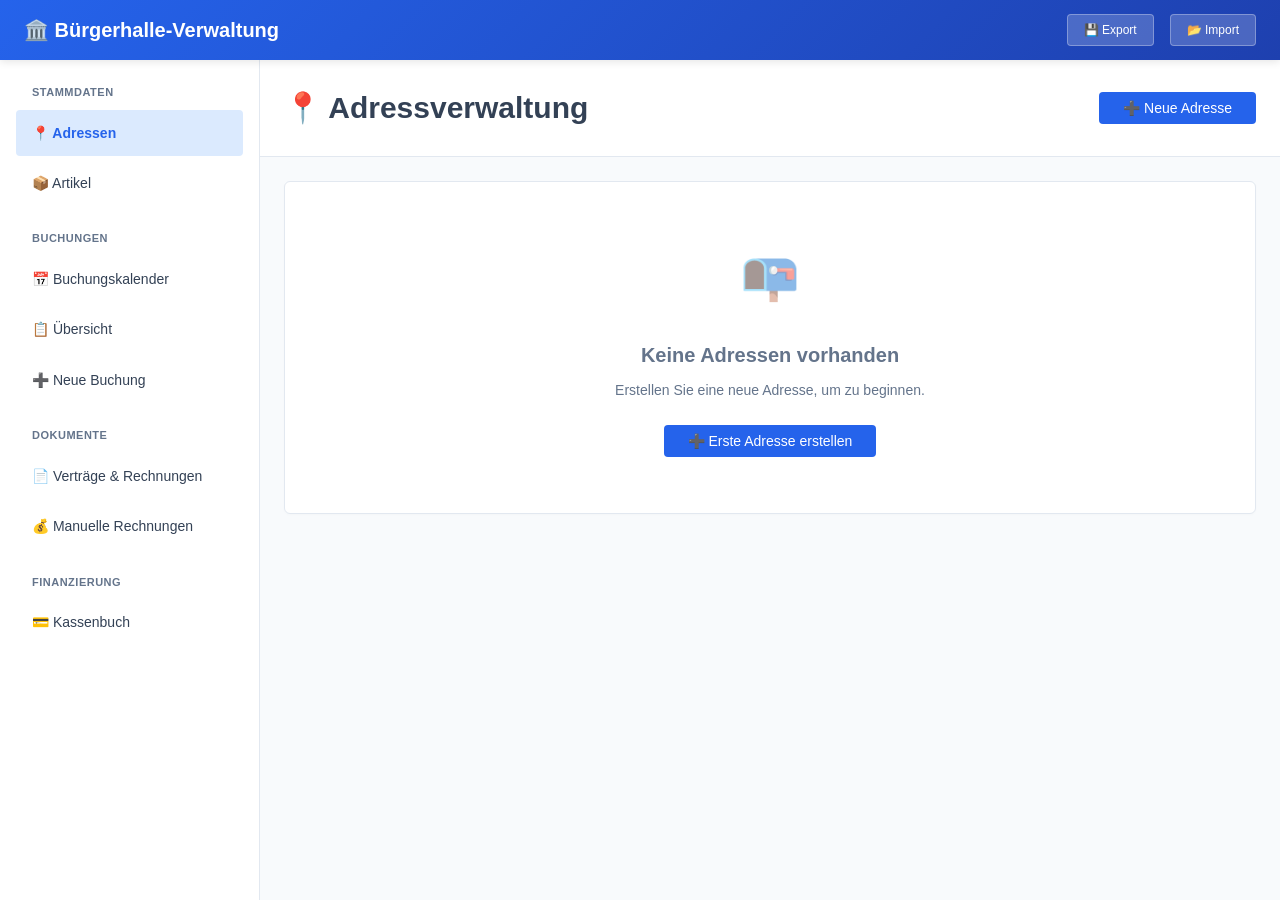
==== pages/addresses.html @ 28da08f9 "Add complete Bürgerhalle webapp implementation" ====
<!DOCTYPE html>
<html lang="de">
<head>
  <meta charset="UTF-8">
  <meta name="viewport" content="width=device-width, initial-scale=1.0">
  <title>Adressen - Bürgerhalle-Verwaltung</title>
  
  <link rel="stylesheet" href="../css/style.css">
  <link rel="stylesheet" href="../css/layout.css">
  <link rel="stylesheet" href="../css/components.css">
</head>
<body>
  <!-- ========== HEADER ========== -->
  <header class="app-header">
    <h1>🏛️ Bürgerhalle-Verwaltung</h1>
    <div class="app-header-actions">
      <button onclick="App.exportData()" title="Daten exportieren">💾 Export</button>
      <button onclick="App.importData()" title="Daten importieren">📂 Import</button>
    </div>
  </header>

  <!-- ========== MAIN CONTAINER ========== -->
  <div class="app-container">
    <!-- SIDEBAR -->
    <aside class="app-sidebar">
      <div class="sidebar-section">
        <div class="sidebar-section-title">Stammdaten</div>
        <ul class="sidebar-menu">
          <li><a href="addresses.html" data-nav-link="addresses">📍 Adressen</a></li>
          <li><a href="articles.html" data-nav-link="articles">📦 Artikel</a></li>
        </ul>
      </div>

      <div class="sidebar-section">
        <div class="sidebar-section-title">Buchungen</div>
        <ul class="sidebar-menu">
          <li><a href="calendar.html" data-nav-link="calendar">📅 Buchungskalender</a></li>
          <li><a href="bookings.html" data-nav-link="bookings">📋 Übersicht</a></li>
          <li><a href="booking-form.html" data-nav-link="booking-form">➕ Neue Buchung</a></li>
        </ul>
      </div>

      <div class="sidebar-section">
        <div class="sidebar-section-title">Dokumente</div>
        <ul class="sidebar-menu">
          <li><a href="documents.html" data-nav-link="documents">📄 Verträge &amp; Rechnungen</a></li>
          <li><a href="invoices.html" data-nav-link="invoices">💰 Manuelle Rechnungen</a></li>
        </ul>
      </div>

      <div class="sidebar-section">
        <div class="sidebar-section-title">Finanzierung</div>
        <ul class="sidebar-menu">
          <li><a href="cashbook.html" data-nav-link="cashbook">💳 Kassenbuch</a></li>
        </ul>
      </div>
    </aside>

    <!-- CONTENT -->
    <main class="app-content">
      <div class="content-header flex-between">
        <h1>📍 Adressverwaltung</h1>
        <button class="btn btn-primary" id="btn-new-address">➕ Neue Adresse</button>
      </div>
      
      <div class="content-body">
        <div class="page-section">
          <div id="address-list"></div>
        </div>

        <!-- Modal für Adresserstellung/Bearbeitung wird per JS eingefügt -->
      </div>
    </main>
  </div>

  <!-- SCRIPTS -->
  <script src="../js/storage.js"></script>
  <script src="../js/services/numbering.js"></script>
  <script src="../js/services/address.js"></script>
  <script src="../js/services/article.js"></script>
  <script src="../js/services/booking.js"></script>
  <script src="../js/services/document.js"></script>
  <script src="../js/services/cashbook.js"></script>
  <script src="../js/app.js"></script>
  <script src="../js/controllers/address-controller.js"></script>
</body>
</html>
---- css/style.css ----
/* ============================================================================
   style.css - Globales CSS für Bürgerhalle-Verwaltung
   ============================================================================ */

:root {
  --primary-color: #2563eb;
  --primary-dark: #1e40af;
  --secondary-color: #64748b;
  --success-color: #10b981;
  --danger-color: #ef4444;
  --warning-color: #f59e0b;
  --info-color: #3b82f6;
  
  --light-gray: #f8fafc;
  --border-gray: #e2e8f0;
  --dark-gray: #334155;
  
  --spacing-xs: 0.25rem;
  --spacing-sm: 0.5rem;
  --spacing-md: 1rem;
  --spacing-lg: 1.5rem;
  --spacing-xl: 2rem;
  
  --font-family: -apple-system, BlinkMacSystemFont, 'Segoe UI', Roboto, Oxygen, Ubuntu, Cantarell, sans-serif;
  --font-mono: 'Monaco', 'Courier New', monospace;
}

* {
  margin: 0;
  padding: 0;
  box-sizing: border-box;
}

html, body {
  width: 100%;
  height: 100%;
}

body {
  font-family: var(--font-family);
  font-size: 14px;
  line-height: 1.6;
  color: var(--dark-gray);
  background: var(--light-gray);
}

/* ============================================================================
   Typografie
   ============================================================================ */

h1 { font-size: 1.875rem; font-weight: 700; margin-bottom: var(--spacing-lg); }
h2 { font-size: 1.5rem; font-weight: 700; margin-bottom: var(--spacing-md); }
h3 { font-size: 1.25rem; font-weight: 600; margin-bottom: var(--spacing-md); }
h4 { font-size: 1rem; font-weight: 600; margin-bottom: var(--spacing-sm); }
h5 { font-size: 0.875rem; font-weight: 600; margin-bottom: var(--spacing-sm); }

p { margin-bottom: var(--spacing-md); }

a {
  color: var(--primary-color);
  text-decoration: none;
  cursor: pointer;
  transition: color 0.2s;
}

a:hover {
  color: var(--primary-dark);
  text-decoration: underline;
}

/* ============================================================================
   Formulare
   ============================================================================ */

.form-group {
  margin-bottom: var(--spacing-lg);
}

.form-group label {
  display: block;
  margin-bottom: var(--spacing-sm);
  font-weight: 500;
  color: var(--dark-gray);
}

input[type="text"],
input[type="email"],
input[type="tel"],
input[type="date"],
input[type="datetime-local"],
input[type="number"],
select,
textarea {
  width: 100%;
  padding: var(--spacing-sm) var(--spacing-md);
  border: 1px solid var(--border-gray);
  border-radius: 4px;
  font-family: var(--font-family);
  font-size: 14px;
  transition: border-color 0.2s;
}

input:focus,
select:focus,
textarea:focus {
  outline: none;
  border-color: var(--primary-color);
  box-shadow: 0 0 0 3px rgba(37, 99, 235, 0.1);
}

textarea {
  resize: vertical;
  min-height: 100px;
}

input[type="checkbox"],
input[type="radio"] {
  margin-right: var(--spacing-sm);
}

.form-error {
  color: var(--danger-color);
  font-size: 12px;
  margin-top: var(--spacing-sm);
}

.form-error.show {
  display: block;
}

/* ============================================================================
   Buttons
   ============================================================================ */

.btn {
  display: inline-block;
  padding: var(--spacing-sm) var(--spacing-lg);
  border: none;
  border-radius: 4px;
  font-family: var(--font-family);
  font-size: 14px;
  font-weight: 500;
  cursor: pointer;
  transition: all 0.2s;
  text-decoration: none;
}

.btn:disabled {
  opacity: 0.6;
  cursor: not-allowed;
}

.btn.loading {
  opacity: 0.7;
}

.btn-primary {
  background: var(--primary-color);
  color: white;
}

.btn-primary:hover:not(:disabled) {
  background: var(--primary-dark);
  box-shadow: 0 4px 6px rgba(37, 99, 235, 0.3);
}

.btn-secondary {
  background: var(--secondary-color);
  color: white;
}

.btn-secondary:hover:not(:disabled) {
  background: #475569;
}

.btn-success {
  background: var(--success-color);
  color: white;
}

.btn-success:hover:not(:disabled) {
  background: #059669;
}

.btn-danger {
  background: var(--danger-color);
  color: white;
}

.btn-danger:hover:not(:disabled) {
  background: #dc2626;
}

.btn-outline {
  background: white;
  border: 1px solid var(--border-gray);
  color: var(--dark-gray);
}

.btn-outline:hover:not(:disabled) {
  background: var(--light-gray);
}

.btn-small {
  padding: 0.375rem var(--spacing-md);
  font-size: 12px;
}

.btn-group {
  display: flex;
  gap: var(--spacing-sm);
  margin-top: var(--spacing-lg);
}

/* ============================================================================
   Tabellen
   ============================================================================ */

table {
  width: 100%;
  border-collapse: collapse;
  background: white;
  border-radius: 4px;
  overflow: hidden;
}

thead {
  background: var(--light-gray);
  font-weight: 600;
}

th, td {
  padding: var(--spacing-md);
  text-align: left;
  border-bottom: 1px solid var(--border-gray);
}

tbody tr:hover {
  background: #f1f5f9;
}

th {
  color: var(--secondary-color);
  font-size: 12px;
  text-transform: uppercase;
  letter-spacing: 0.5px;
}

td {
  font-size: 14px;
}

/* ============================================================================
   Cards / Boxen
   ============================================================================ */

.card {
  background: white;
  border-radius: 6px;
  border: 1px solid var(--border-gray);
  padding: var(--spacing-lg);
  margin-bottom: var(--spacing-lg);
  box-shadow: 0 1px 3px rgba(0, 0, 0, 0.02);
}

.card-header {
  border-bottom: 1px solid var(--border-gray);
  margin: -var(--spacing-lg) -var(--spacing-lg) var(--spacing-lg);
  padding: var(--spacing-lg);
}

.card-body {
  padding: var(--spacing-lg) 0;
}

.card-footer {
  border-top: 1px solid var(--border-gray);
  margin: var(--spacing-lg) -var(--spacing-lg) -var(--spacing-lg);
  padding: var(--spacing-lg);
  background: var(--light-gray);
}

/* ============================================================================
   Notifications
   ============================================================================ */

.notifications-container {
  position: fixed;
  top: var(--spacing-lg);
  right: var(--spacing-lg);
  z-index: 9999;
  max-width: 400px;
}

.notification {
  background: white;
  border-left: 4px solid var(--info-color);
  padding: var(--spacing-lg);
  margin-bottom: var(--spacing-md);
  border-radius: 4px;
  box-shadow: 0 4px 12px rgba(0, 0, 0, 0.1);
  opacity: 0;
  transform: translateX(100%);
  transition: all 0.3s ease;
}

.notification.show {
  opacity: 1;
  transform: translateX(0);
}

.notification-success {
  border-left-color: var(--success-color);
}

.notification-error {
  border-left-color: var(--danger-color);
}

.notification-warning {
  border-left-color: var(--warning-color);
}

/* ============================================================================
   Modal
   ============================================================================ */

.modal-overlay {
  position: fixed;
  top: 0;
  left: 0;
  width: 100%;
  height: 100%;
  background: rgba(0, 0, 0, 0.5);
  display: flex;
  align-items: center;
  justify-content: center;
  z-index: 10000;
}

.modal-box {
  background: white;
  border-radius: 8px;
  box-shadow: 0 20px 25px -5px rgba(0, 0, 0, 0.1);
  max-width: 500px;
  width: 90%;
  max-height: 90vh;
  overflow-y: auto;
}

.modal-header {
  display: flex;
  justify-content: space-between;
  align-items: center;
  padding: var(--spacing-lg);
  border-bottom: 1px solid var(--border-gray);
}

.modal-header h2 {
  margin: 0;
}

.modal-close {
  background: none;
  border: none;
  font-size: 1.5rem;
  cursor: pointer;
  color: var(--secondary-color);
}

.modal-close:hover {
  color: var(--dark-gray);
}

.modal-body {
  padding: var(--spacing-lg);
}

.modal-footer {
  display: flex;
  justify-content: flex-end;
  gap: var(--spacing-md);
  padding: var(--spacing-lg);
  border-top: 1px solid var(--border-gray);
  background: var(--light-gray);
}

/* ============================================================================
   Utility Classes
   ============================================================================ */

.mt-s { margin-top: var(--spacing-sm); }
.mt-m { margin-top: var(--spacing-md); }
.mt-l { margin-top: var(--spacing-lg); }
.mt-xl { margin-top: var(--spacing-xl); }

.mb-s { margin-bottom: var(--spacing-sm); }
.mb-m { margin-bottom: var(--spacing-md); }
.mb-l { margin-bottom: var(--spacing-lg); }
.mb-xl { margin-bottom: var(--spacing-xl); }

.text-center { text-align: center; }
.text-right { text-align: right; }
.text-muted { color: var(--secondary-color); }
.text-danger { color: var(--danger-color); }
.text-success { color: var(--success-color); }

.flex { display: flex; }
.flex-between { display: flex; justify-content: space-between; align-items: center; }
.flex-center { display: flex; justify-content: center; align-items: center; }

.gap-m { gap: var(--spacing-md); }

.hidden { display: none; }

.container {
  max-width: 1200px;
  margin: 0 auto;
  padding: var(--spacing-lg);
}

/* ============================================================================
   Responsive
   ============================================================================ */

@media (max-width: 768px) {
  h1 { font-size: 1.5rem; }
  h2 { font-size: 1.25rem; }
  
  .btn-group {
    flex-direction: column;
  }
  
  .btn-group .btn {
    width: 100%;
  }
  
  table {
    font-size: 12px;
  }
  
  th, td {
    padding: var(--spacing-sm);
  }
}
---- css/layout.css ----
/* ============================================================================
   layout.css - Layout und Navigation
   ============================================================================ */

:root {
  --sidebar-width: 260px;
  --header-height: 60px;
}

body {
  display: flex;
  flex-direction: column;
  height: 100vh;
  overflow: hidden;
}

/* ============================================================================
   Header
   ============================================================================ */

.app-header {
  display: flex;
  align-items: center;
  height: var(--header-height);
  background: linear-gradient(135deg, #2563eb 0%, #1e40af 100%);
  color: white;
  padding: 0 var(--spacing-lg);
  box-shadow: 0 2px 8px rgba(0, 0, 0, 0.1);
  position: relative;
  z-index: 100;
}

.app-header h1 {
  margin: 0;
  font-size: 1.25rem;
  flex: 1;
}

.app-header-actions {
  display: flex;
  gap: var(--spacing-md);
  align-items: center;
}

.app-header-actions button {
  background: rgba(255, 255, 255, 0.2);
  color: white;
  border: 1px solid rgba(255, 255, 255, 0.3);
  padding: var(--spacing-sm) var(--spacing-md);
  border-radius: 4px;
  cursor: pointer;
  font-size: 12px;
  transition: all 0.2s;
}

.app-header-actions button:hover {
  background: rgba(255, 255, 255, 0.3);
}

/* ============================================================================
   Main Container
   ============================================================================ */

.app-container {
  display: flex;
  flex: 1;
  overflow: hidden;
}

/* ============================================================================
   Sidebar / Navigation
   ============================================================================ */

.app-sidebar {
  width: var(--sidebar-width);
  background: white;
  border-right: 1px solid var(--border-gray);
  overflow-y: auto;
  padding: var(--spacing-lg) 0;
}

.sidebar-section {
  padding: 0 var(--spacing-md);
  margin-bottom: var(--spacing-lg);
}

.sidebar-section-title {
  font-size: 11px;
  font-weight: 700;
  text-transform: uppercase;
  color: var(--secondary-color);
  letter-spacing: 0.5px;
  padding: 0 var(--spacing-md);
  margin-bottom: var(--spacing-sm);
}

.sidebar-menu {
  list-style: none;
}

.sidebar-menu li {
  margin-bottom: var(--spacing-xs);
}

.sidebar-menu a {
  display: block;
  padding: 0.75rem var(--spacing-md);
  color: var(--dark-gray);
  border-radius: 4px;
  transition: all 0.2s;
  font-size: 14px;
}

.sidebar-menu a:hover {
  background: var(--light-gray);
  text-decoration: none;
}

.sidebar-menu a.active {
  background: #dbeafe;
  color: var(--primary-color);
  font-weight: 600;
}

/* ============================================================================
   Main Content
   ============================================================================ */

.app-content {
  flex: 1;
  display: flex;
  flex-direction: column;
  overflow: hidden;
  background: var(--light-gray);
}

.content-header {
  padding: var(--spacing-lg);
  background: white;
  border-bottom: 1px solid var(--border-gray);
  display: flex;
  justify-content: space-between;
  align-items: center;
}

.content-header h1 {
  margin: 0;
}

.content-body {
  flex: 1;
  overflow-y: auto;
  padding: var(--spacing-lg);
}

.page-section {
  background: white;
  border-radius: 6px;
  padding: var(--spacing-lg);
  margin-bottom: var(--spacing-lg);
  box-shadow: 0 1px 3px rgba(0, 0, 0, 0.02);
  border: 1px solid var(--border-gray);
}

/* ============================================================================
   Breadcrumbs
   ============================================================================ */

.breadcrumbs {
  display: flex;
  gap: var(--spacing-sm);
  margin-bottom: var(--spacing-lg);
  font-size: 13px;
}

.breadcrumbs a {
  color: var(--primary-color);
}

.breadcrumbs span {
  color: var(--secondary-color);
}

/* ============================================================================
   Empty State
   ============================================================================ */

.empty-state {
  display: flex;
  flex-direction: column;
  align-items: center;
  justify-content: center;
  padding: var(--spacing-xl) var(--spacing-lg);
  text-align: center;
  color: var(--secondary-color);
}

.empty-state-icon {
  font-size: 3rem;
  margin-bottom: var(--spacing-lg);
  opacity: 0.5;
}

.empty-state h3 {
  margin: 0 0 var(--spacing-sm) 0;
}

.empty-state p {
  margin: 0 0 var(--spacing-lg) 0;
}

/* ============================================================================
   Loading State
   ============================================================================ */

.loading {
  position: relative;
  opacity: 0.6;
  pointer-events: none;
}

.spinner {
  display: inline-block;
  width: 1rem;
  height: 1rem;
  border: 2px solid var(--border-gray);
  border-top-color: var(--primary-color);
  border-radius: 50%;
  animation: spin 0.6s linear infinite;
}

@keyframes spin {
  to { transform: rotate(360deg); }
}

/* ============================================================================
   Badges / Status
   ============================================================================ */

.badge {
  display: inline-block;
  padding: 0.25rem 0.75rem;
  border-radius: 12px;
  font-size: 11px;
  font-weight: 600;
  text-transform: uppercase;
  letter-spacing: 0.5px;
}

.badge-primary {
  background: #dbeafe;
  color: var(--primary-color);
}

.badge-success {
  background: #d1fae5;
  color: var(--success-color);
}

.badge-danger {
  background: #fee2e2;
  color: var(--danger-color);
}

.badge-warning {
  background: #fef3c7;
  color: var(--warning-color);
}

.badge-secondary {
  background: #e2e8f0;
  color: var(--secondary-color);
}

/* ============================================================================
   Responsive
   ============================================================================ */

@media (max-width: 1024px) {
  :root {
    --sidebar-width: 220px;
  }
}

@media (max-width: 768px) {
  :root {
    --sidebar-width: 0;
    --header-height: 50px;
  }

  .app-sidebar {
    position: fixed;
    left: 0;
    top: var(--header-height);
    width: 250px;
    height: calc(100vh - var(--header-height));
    z-index: 50;
    transform: translateX(-100%);
    transition: transform 0.3s;
  }

  .app-sidebar.open {
    transform: translateX(0);
  }

  .app-header {
    padding: 0 var(--spacing-md);
  }

  .app-header h1 {
    font-size: 1rem;
  }
}
---- css/components.css ----
/* ============================================================================
   components.css - Komponenten-Spezifisches CSS
   ============================================================================ */

/* ============================================================================
   Kalender
   ============================================================================ */

.calendar {
  background: white;
  border-radius: 6px;
  padding: var(--spacing-lg);
  border: 1px solid var(--border-gray);
}

.calendar-header {
  display: flex;
  justify-content: space-between;
  align-items: center;
  margin-bottom: var(--spacing-lg);
}

.calendar-nav {
  display: flex;
  gap: var(--spacing-md);
}

.calendar-grid {
  display: grid;
  grid-template-columns: repeat(7, 1fr);
  gap: 1px;
  background: var(--border-gray);
  border: 1px solid var(--border-gray);
  border-radius: 4px;
  overflow: hidden;
}

.calendar-cell {
  background: white;
  padding: var(--spacing-md);
  min-height: 80px;
  cursor: pointer;
  transition: background 0.2s;
  position: relative;
}

.calendar-cell:hover {
  background: #f0f9ff;
}

.calendar-cell-empty {
  background: var(--light-gray);
  cursor: default;
}

.calendar-cell-empty:hover {
  background: var(--light-gray);
}

.calendar-day {
  font-weight: 600;
  margin-bottom: var(--spacing-sm);
  color: var(--dark-gray);
}

.calendar-weekday {
  text-align: center;
  font-weight: 600;
  padding: var(--spacing-md);
  background: var(--light-gray);
  color: var(--secondary-color);
  font-size: 12px;
}

.calendar-events {
  font-size: 11px;
  line-height: 1.4;
}

.calendar-event {
  background: #dbeafe;
  color: var(--primary-color);
  padding: 2px 4px;
  border-radius: 2px;
  margin: 2px 0;
  white-space: nowrap;
  overflow: hidden;
  text-overflow: ellipsis;
}

/* ============================================================================
   Liste mit Aktionen
   ============================================================================ */

.data-table {
  width: 100%;
}

.table-row-actions {
  display: flex;
  gap: var(--spacing-sm);
  justify-content: flex-end;
}

.icon-btn {
  background: none;
  border: none;
  cursor: pointer;
  color: var(--secondary-color);
  font-size: 16px;
  padding: 4px 8px;
  border-radius: 4px;
  transition: all 0.2s;
}

.icon-btn:hover {
  background: var(--light-gray);
  color: var(--dark-gray);
}

.icon-btn.danger {
  color: var(--danger-color);
}

.icon-btn.danger:hover {
  background: #fee2e2;
}

/* ============================================================================
   Buchungskalender - Event-Überlagerung
   ============================================================================ */

.booking-event-list {
  position: absolute;
  top: 100%;
  left: 0;
  right: 0;
  background: white;
  border: 1px solid var(--primary-color);
  border-radius: 4px;
  padding: var(--spacing-md);
  z-index: 10;
  min-width: 250px;
  box-shadow: 0 4px 6px rgba(0, 0, 0, 0.1);
}

/* ============================================================================
   Formular-Spezifisches
   ============================================================================ */

.form-row {
  display: grid;
  grid-template-columns: 1fr 1fr;
  gap: var(--spacing-lg);
}

.form-row-full {
  grid-column: 1 / -1;
}

@media (max-width: 768px) {
  .form-row {
    grid-template-columns: 1fr;
  }
}

/* ============================================================================
   Artikel-Tabelle (mit Hinzufügen)
   ============================================================================ */

.items-table {
  width: 100%;
  margin-bottom: var(--spacing-lg);
}

.items-table tbody tr:last-child td {
  border-bottom: none;
}

.items-table .qty-input {
  width: 60px;
}

.items-table .price-display {
  text-align: right;
  font-weight: 600;
  color: var(--dark-gray);
}

.add-item-row {
  display: flex;
  gap: var(--spacing-md);
  margin-top: var(--spacing-md);
}

.add-item-row select {
  flex: 1;
}

.add-item-row input {
  width: 80px;
}

/* ============================================================================
   Dokumenten-Vorschau
   ============================================================================ */

.document-preview {
  background: white;
  border: 1px solid var(--border-gray);
  padding: var(--spacing-xl);
  border-radius: 6px;
  font-family: var(--font-family);
  max-width: 800px;
  margin: 0 auto;
  line-height: 1.8;
}

.document-header {
  text-align: center;
  margin-bottom: var(--spacing-xl);
  border-bottom: 2px solid var(--border-gray);
  padding-bottom: var(--spacing-lg);
}

.document-number {
  font-weight: 700;
  font-size: 1.25rem;
}

.document-section {
  margin-bottom: var(--spacing-xl);
}

.document-section-title {
  font-weight: 700;
  margin-bottom: var(--spacing-md);
  color: var(--dark-gray);
  text-transform: uppercase;
  font-size: 12px;
  letter-spacing: 0.5px;
}

.document-address {
  white-space: pre-wrap;
  font-family: var(--font-family);
}

.document-table {
  width: 100%;
  border-collapse: collapse;
  margin: var(--spacing-lg) 0;
}

.document-table th {
  background: var(--light-gray);
  padding: var(--spacing-md);
  text-align: left;
  font-weight: 600;
  border-bottom: 2px solid var(--border-gray);
}

.document-table td {
  padding: var(--spacing-md);
  border-bottom: 1px solid var(--border-gray);
}

.document-table .amount-col {
  text-align: right;
  font-family: var(--font-mono);
}

.document-totals {
  display: flex;
  justify-content: flex-end;
  margin-top: var(--spacing-lg);
}

.totals-box {
  width: 300px;
}

.total-row {
  display: flex;
  justify-content: space-between;
  padding: var(--spacing-md) 0;
  border-bottom: 1px solid var(--border-gray);
}

.total-row.final {
  font-size: 1.1rem;
  font-weight: 700;
  border-bottom: 2px solid var(--dark-gray);
}

/* ============================================================================
   Status-Badges
   ============================================================================ */

.status {
  display: inline-block;
  padding: 0.25rem 0.75rem;
  border-radius: 12px;
  font-size: 11px;
  font-weight: 600;
  text-transform: uppercase;
}

.status-planned { background: #dbeafe; color: var(--primary-color); }
.status-confirmed { background: #d1fae5; color: var(--success-color); }
.status-cancelled { background: #fee2e2; color: var(--danger-color); }
.status-created { background: #fef3c7; color: var(--warning-color); }
.status-sent { background: #dbeafe; color: var(--info-color); }
.status-paid { background: #d1fae5; color: var(--success-color); }

/* ============================================================================
   Kassenbuch
   ============================================================================ */

.cashbook-summary {
  display: grid;
  grid-template-columns: repeat(3, 1fr);
  gap: var(--spacing-lg);
  margin-bottom: var(--spacing-lg);
}

.summary-card {
  background: white;
  padding: var(--spacing-lg);
  border-radius: 6px;
  border-left: 4px solid var(--border-gray);
}

.summary-card.income {
  border-left-color: var(--success-color);
}

.summary-card.expense {
  border-left-color: var(--danger-color);
}

.summary-card.balance {
  border-left-color: var(--primary-color);
}

.summary-label {
  font-size: 12px;
  color: var(--secondary-color);
  text-transform: uppercase;
  margin-bottom: var(--spacing-sm);
}

.summary-value {
  font-size: 1.5rem;
  font-weight: 700;
  color: var(--dark-gray);
  font-family: var(--font-mono);
}

.cashbook-table tr.income {
  border-left: 3px solid var(--success-color);
}

.cashbook-table tr.expense {
  border-left: 3px solid var(--danger-color);
}

@media (max-width: 768px) {
  .cashbook-summary {
    grid-template-columns: 1fr;
  }
}
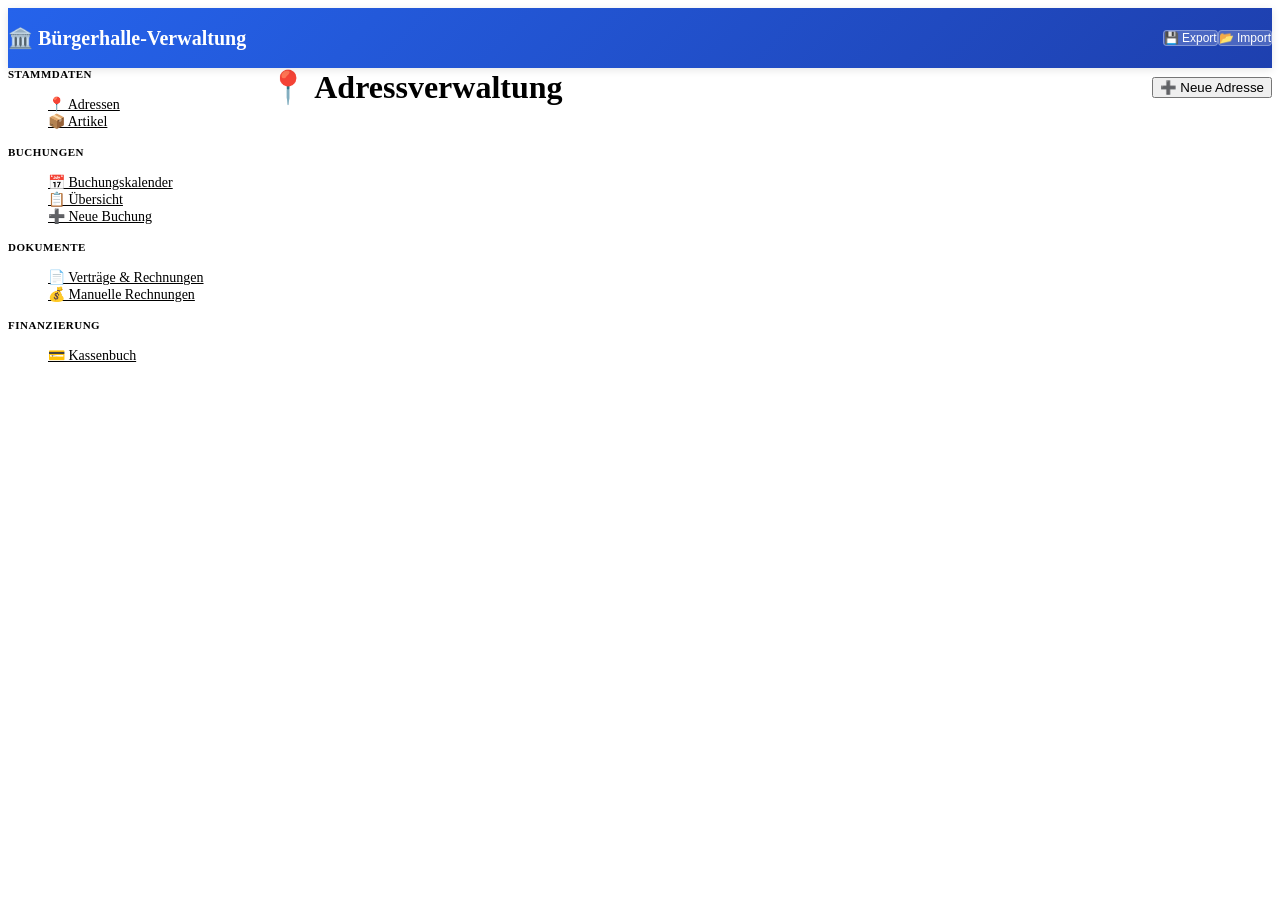
==== commit 7cf844e8: "Fix GitHub Pages subpath routing - add base href tag and update paths" ====
--- a/pages/addresses.html
+++ b/pages/addresses.html
@@ -4,8 +4,9 @@
   <meta charset="UTF-8">
   <meta name="viewport" content="width=device-width, initial-scale=1.0">
   <title>Adressen - Bürgerhalle-Verwaltung</title>
+  <base href="/buergerhalle/">
   
-  <link rel="stylesheet" href="../css/style.css">
+  <link rel="stylesheet" href="css/style.css">
   <link rel="stylesheet" href="../css/layout.css">
   <link rel="stylesheet" href="../css/components.css">
 </head>
@@ -74,14 +75,14 @@
   </div>
 
   <!-- SCRIPTS -->
-  <script src="../js/storage.js"></script>
-  <script src="../js/services/numbering.js"></script>
-  <script src="../js/services/address.js"></script>
-  <script src="../js/services/article.js"></script>
-  <script src="../js/services/booking.js"></script>
-  <script src="../js/services/document.js"></script>
-  <script src="../js/services/cashbook.js"></script>
-  <script src="../js/app.js"></script>
-  <script src="../js/controllers/address-controller.js"></script>
+  <script src="js/storage.js"></script>
+  <script src="js/services/numbering.js"></script>
+  <script src="js/services/address.js"></script>
+  <script src="js/services/article.js"></script>
+  <script src="js/services/booking.js"></script>
+  <script src="js/services/document.js"></script>
+  <script src="js/services/cashbook.js"></script>
+  <script src="js/app.js"></script>
+  <script src="js/controllers/address-controller.js"></script>
 </body>
 </html>
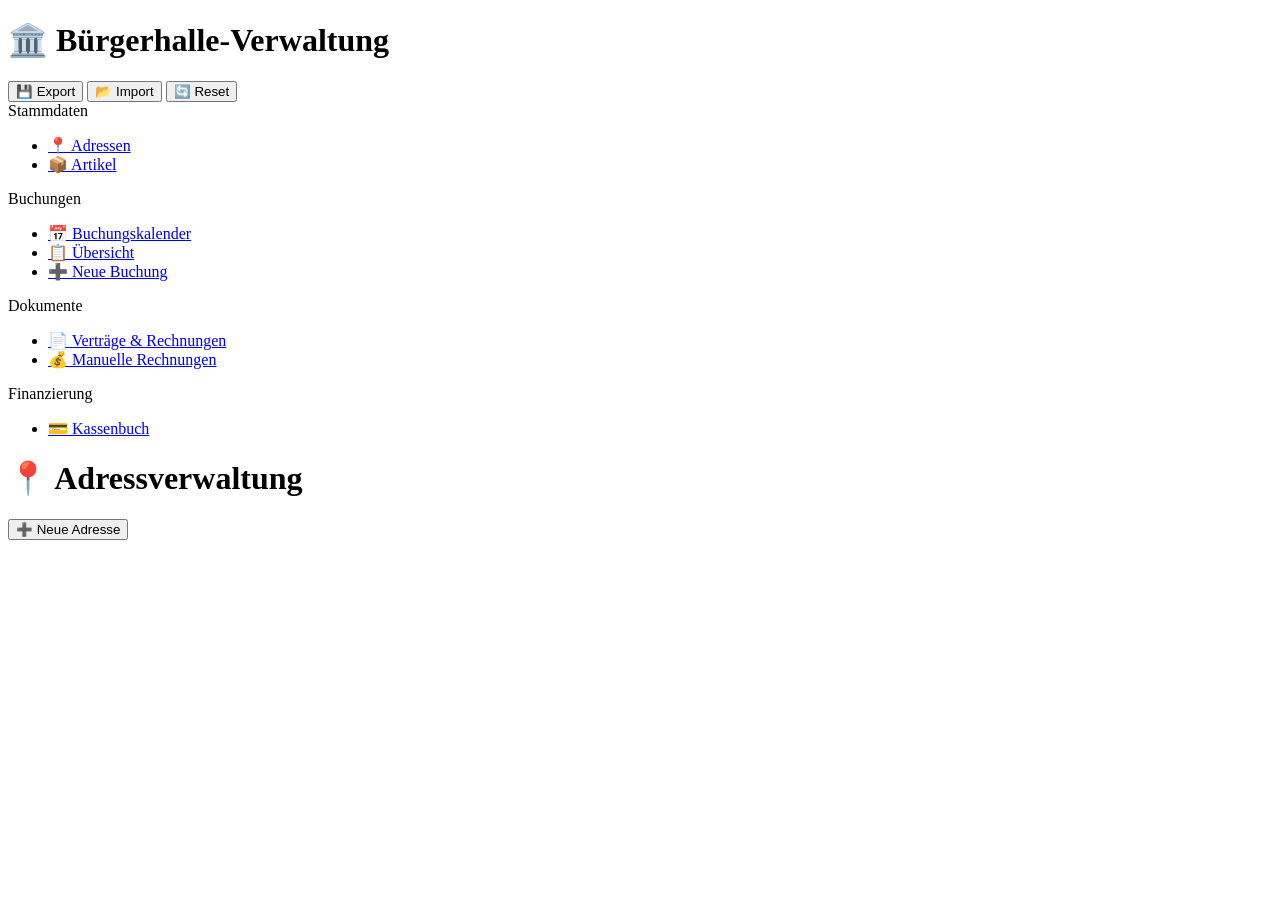
==== commit 8b21c649: "Optimize subpage design - fix CSS paths, navigation links, add Reset button, make logo clickable" ====
--- a/pages/addresses.html
+++ b/pages/addresses.html
@@ -7,16 +7,17 @@
   <base href="/buergerhalle/">
   
   <link rel="stylesheet" href="css/style.css">
-  <link rel="stylesheet" href="../css/layout.css">
-  <link rel="stylesheet" href="../css/components.css">
+  <link rel="stylesheet" href="css/layout.css">
+  <link rel="stylesheet" href="css/components.css">
 </head>
 <body>
   <!-- ========== HEADER ========== -->
   <header class="app-header">
-    <h1>🏛️ Bürgerhalle-Verwaltung</h1>
+    <a href="index.html" style="text-decoration:none;color:inherit;"><h1>🏛️ Bürgerhalle-Verwaltung</h1></a>
     <div class="app-header-actions">
       <button onclick="App.exportData()" title="Daten exportieren">💾 Export</button>
       <button onclick="App.importData()" title="Daten importieren">📂 Import</button>
+      <button onclick="storage.reset()" title="Zurücksetzen">🔄 Reset</button>
     </div>
   </header>
 
@@ -27,32 +28,32 @@
       <div class="sidebar-section">
         <div class="sidebar-section-title">Stammdaten</div>
         <ul class="sidebar-menu">
-          <li><a href="addresses.html" data-nav-link="addresses">📍 Adressen</a></li>
-          <li><a href="articles.html" data-nav-link="articles">📦 Artikel</a></li>
+          <li><a href="pages/addresses.html" data-nav-link="addresses">📍 Adressen</a></li>
+          <li><a href="pages/articles.html" data-nav-link="articles">📦 Artikel</a></li>
         </ul>
       </div>
 
       <div class="sidebar-section">
         <div class="sidebar-section-title">Buchungen</div>
         <ul class="sidebar-menu">
-          <li><a href="calendar.html" data-nav-link="calendar">📅 Buchungskalender</a></li>
-          <li><a href="bookings.html" data-nav-link="bookings">📋 Übersicht</a></li>
-          <li><a href="booking-form.html" data-nav-link="booking-form">➕ Neue Buchung</a></li>
+          <li><a href="pages/calendar.html" data-nav-link="calendar">📅 Buchungskalender</a></li>
+          <li><a href="pages/bookings.html" data-nav-link="bookings">📋 Übersicht</a></li>
+          <li><a href="pages/booking-form.html" data-nav-link="booking-form">➕ Neue Buchung</a></li>
         </ul>
       </div>
 
       <div class="sidebar-section">
         <div class="sidebar-section-title">Dokumente</div>
         <ul class="sidebar-menu">
-          <li><a href="documents.html" data-nav-link="documents">📄 Verträge &amp; Rechnungen</a></li>
-          <li><a href="invoices.html" data-nav-link="invoices">💰 Manuelle Rechnungen</a></li>
+          <li><a href="pages/documents.html" data-nav-link="documents">📄 Verträge &amp; Rechnungen</a></li>
+          <li><a href="pages/invoices.html" data-nav-link="invoices">💰 Manuelle Rechnungen</a></li>
         </ul>
       </div>
 
       <div class="sidebar-section">
         <div class="sidebar-section-title">Finanzierung</div>
         <ul class="sidebar-menu">
-          <li><a href="cashbook.html" data-nav-link="cashbook">💳 Kassenbuch</a></li>
+          <li><a href="pages/cashbook.html" data-nav-link="cashbook">💳 Kassenbuch</a></li>
         </ul>
       </div>
     </aside>
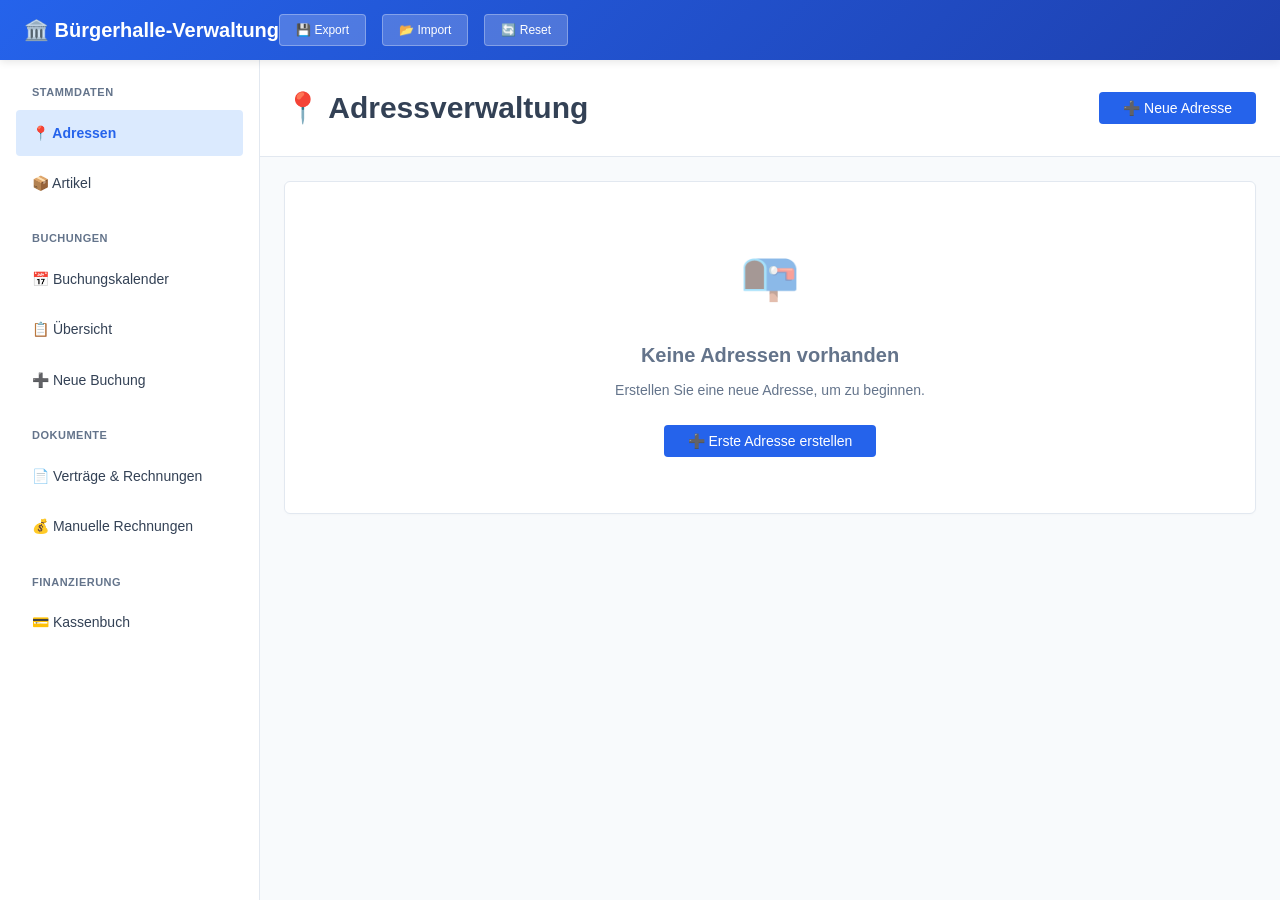
==== commit 62dbcf28: "Fix navigation and path issues - remove base tag, use relative paths correctly" ====
--- a/pages/addresses.html
+++ b/pages/addresses.html
@@ -4,16 +4,15 @@
   <meta charset="UTF-8">
   <meta name="viewport" content="width=device-width, initial-scale=1.0">
   <title>Adressen - Bürgerhalle-Verwaltung</title>
-  <base href="/buergerhalle/">
   
-  <link rel="stylesheet" href="css/style.css">
-  <link rel="stylesheet" href="css/layout.css">
-  <link rel="stylesheet" href="css/components.css">
+  <link rel="stylesheet" href="../css/style.css">
+  <link rel="stylesheet" href="../css/layout.css">
+  <link rel="stylesheet" href="../css/components.css">
 </head>
 <body>
   <!-- ========== HEADER ========== -->
   <header class="app-header">
-    <a href="index.html" style="text-decoration:none;color:inherit;"><h1>🏛️ Bürgerhalle-Verwaltung</h1></a>
+    <a href="../index.html" style="text-decoration:none;color:inherit;"><h1>🏛️ Bürgerhalle-Verwaltung</h1></a>
     <div class="app-header-actions">
       <button onclick="App.exportData()" title="Daten exportieren">💾 Export</button>
       <button onclick="App.importData()" title="Daten importieren">📂 Import</button>
@@ -28,32 +27,32 @@
       <div class="sidebar-section">
         <div class="sidebar-section-title">Stammdaten</div>
         <ul class="sidebar-menu">
-          <li><a href="pages/addresses.html" data-nav-link="addresses">📍 Adressen</a></li>
-          <li><a href="pages/articles.html" data-nav-link="articles">📦 Artikel</a></li>
+          <li><a href="addresses.html" data-nav-link="addresses">📍 Adressen</a></li>
+          <li><a href="articles.html" data-nav-link="articles">📦 Artikel</a></li>
         </ul>
       </div>
 
       <div class="sidebar-section">
         <div class="sidebar-section-title">Buchungen</div>
         <ul class="sidebar-menu">
-          <li><a href="pages/calendar.html" data-nav-link="calendar">📅 Buchungskalender</a></li>
-          <li><a href="pages/bookings.html" data-nav-link="bookings">📋 Übersicht</a></li>
-          <li><a href="pages/booking-form.html" data-nav-link="booking-form">➕ Neue Buchung</a></li>
+          <li><a href="calendar.html" data-nav-link="calendar">📅 Buchungskalender</a></li>
+          <li><a href="bookings.html" data-nav-link="bookings">📋 Übersicht</a></li>
+          <li><a href="booking-form.html" data-nav-link="booking-form">➕ Neue Buchung</a></li>
         </ul>
       </div>
 
       <div class="sidebar-section">
         <div class="sidebar-section-title">Dokumente</div>
         <ul class="sidebar-menu">
-          <li><a href="pages/documents.html" data-nav-link="documents">📄 Verträge &amp; Rechnungen</a></li>
-          <li><a href="pages/invoices.html" data-nav-link="invoices">💰 Manuelle Rechnungen</a></li>
+          <li><a href="documents.html" data-nav-link="documents">📄 Verträge &amp; Rechnungen</a></li>
+          <li><a href="invoices.html" data-nav-link="invoices">💰 Manuelle Rechnungen</a></li>
         </ul>
       </div>
 
       <div class="sidebar-section">
         <div class="sidebar-section-title">Finanzierung</div>
         <ul class="sidebar-menu">
-          <li><a href="pages/cashbook.html" data-nav-link="cashbook">💳 Kassenbuch</a></li>
+          <li><a href="cashbook.html" data-nav-link="cashbook">💳 Kassenbuch</a></li>
         </ul>
       </div>
     </aside>
@@ -76,14 +75,14 @@
   </div>
 
   <!-- SCRIPTS -->
-  <script src="js/storage.js"></script>
-  <script src="js/services/numbering.js"></script>
-  <script src="js/services/address.js"></script>
-  <script src="js/services/article.js"></script>
-  <script src="js/services/booking.js"></script>
-  <script src="js/services/document.js"></script>
-  <script src="js/services/cashbook.js"></script>
-  <script src="js/app.js"></script>
-  <script src="js/controllers/address-controller.js"></script>
+  <script src="../js/storage.js"></script>
+  <script src="../js/services/numbering.js"></script>
+  <script src="../js/services/address.js"></script>
+  <script src="../js/services/article.js"></script>
+  <script src="../js/services/booking.js"></script>
+  <script src="../js/services/document.js"></script>
+  <script src="../js/services/cashbook.js"></script>
+  <script src="../js/app.js"></script>
+  <script src="../js/controllers/address-controller.js"></script>
 </body>
 </html>
--- a/css/style.css
+++ b/css/style.css
@@ -0,0 +1,445 @@
+/* ============================================================================
+   style.css - Globales CSS für Bürgerhalle-Verwaltung
+   ============================================================================ */
+
+:root {
+  --primary-color: #2563eb;
+  --primary-dark: #1e40af;
+  --secondary-color: #64748b;
+  --success-color: #10b981;
+  --danger-color: #ef4444;
+  --warning-color: #f59e0b;
+  --info-color: #3b82f6;
+  
+  --light-gray: #f8fafc;
+  --border-gray: #e2e8f0;
+  --dark-gray: #334155;
+  
+  --spacing-xs: 0.25rem;
+  --spacing-sm: 0.5rem;
+  --spacing-md: 1rem;
+  --spacing-lg: 1.5rem;
+  --spacing-xl: 2rem;
+  
+  --font-family: -apple-system, BlinkMacSystemFont, 'Segoe UI', Roboto, Oxygen, Ubuntu, Cantarell, sans-serif;
+  --font-mono: 'Monaco', 'Courier New', monospace;
+}
+
+* {
+  margin: 0;
+  padding: 0;
+  box-sizing: border-box;
+}
+
+html, body {
+  width: 100%;
+  height: 100%;
+}
+
+body {
+  font-family: var(--font-family);
+  font-size: 14px;
+  line-height: 1.6;
+  color: var(--dark-gray);
+  background: var(--light-gray);
+}
+
+/* ============================================================================
+   Typografie
+   ============================================================================ */
+
+h1 { font-size: 1.875rem; font-weight: 700; margin-bottom: var(--spacing-lg); }
+h2 { font-size: 1.5rem; font-weight: 700; margin-bottom: var(--spacing-md); }
+h3 { font-size: 1.25rem; font-weight: 600; margin-bottom: var(--spacing-md); }
+h4 { font-size: 1rem; font-weight: 600; margin-bottom: var(--spacing-sm); }
+h5 { font-size: 0.875rem; font-weight: 600; margin-bottom: var(--spacing-sm); }
+
+p { margin-bottom: var(--spacing-md); }
+
+a {
+  color: var(--primary-color);
+  text-decoration: none;
+  cursor: pointer;
+  transition: color 0.2s;
+}
+
+a:hover {
+  color: var(--primary-dark);
+  text-decoration: underline;
+}
+
+/* ============================================================================
+   Formulare
+   ============================================================================ */
+
+.form-group {
+  margin-bottom: var(--spacing-lg);
+}
+
+.form-group label {
+  display: block;
+  margin-bottom: var(--spacing-sm);
+  font-weight: 500;
+  color: var(--dark-gray);
+}
+
+input[type="text"],
+input[type="email"],
+input[type="tel"],
+input[type="date"],
+input[type="datetime-local"],
+input[type="number"],
+select,
+textarea {
+  width: 100%;
+  padding: var(--spacing-sm) var(--spacing-md);
+  border: 1px solid var(--border-gray);
+  border-radius: 4px;
+  font-family: var(--font-family);
+  font-size: 14px;
+  transition: border-color 0.2s;
+}
+
+input:focus,
+select:focus,
+textarea:focus {
+  outline: none;
+  border-color: var(--primary-color);
+  box-shadow: 0 0 0 3px rgba(37, 99, 235, 0.1);
+}
+
+textarea {
+  resize: vertical;
+  min-height: 100px;
+}
+
+input[type="checkbox"],
+input[type="radio"] {
+  margin-right: var(--spacing-sm);
+}
+
+.form-error {
+  color: var(--danger-color);
+  font-size: 12px;
+  margin-top: var(--spacing-sm);
+}
+
+.form-error.show {
+  display: block;
+}
+
+/* ============================================================================
+   Buttons
+   ============================================================================ */
+
+.btn {
+  display: inline-block;
+  padding: var(--spacing-sm) var(--spacing-lg);
+  border: none;
+  border-radius: 4px;
+  font-family: var(--font-family);
+  font-size: 14px;
+  font-weight: 500;
+  cursor: pointer;
+  transition: all 0.2s;
+  text-decoration: none;
+}
+
+.btn:disabled {
+  opacity: 0.6;
+  cursor: not-allowed;
+}
+
+.btn.loading {
+  opacity: 0.7;
+}
+
+.btn-primary {
+  background: var(--primary-color);
+  color: white;
+}
+
+.btn-primary:hover:not(:disabled) {
+  background: var(--primary-dark);
+  box-shadow: 0 4px 6px rgba(37, 99, 235, 0.3);
+}
+
+.btn-secondary {
+  background: var(--secondary-color);
+  color: white;
+}
+
+.btn-secondary:hover:not(:disabled) {
+  background: #475569;
+}
+
+.btn-success {
+  background: var(--success-color);
+  color: white;
+}
+
+.btn-success:hover:not(:disabled) {
+  background: #059669;
+}
+
+.btn-danger {
+  background: var(--danger-color);
+  color: white;
+}
+
+.btn-danger:hover:not(:disabled) {
+  background: #dc2626;
+}
+
+.btn-outline {
+  background: white;
+  border: 1px solid var(--border-gray);
+  color: var(--dark-gray);
+}
+
+.btn-outline:hover:not(:disabled) {
+  background: var(--light-gray);
+}
+
+.btn-small {
+  padding: 0.375rem var(--spacing-md);
+  font-size: 12px;
+}
+
+.btn-group {
+  display: flex;
+  gap: var(--spacing-sm);
+  margin-top: var(--spacing-lg);
+}
+
+/* ============================================================================
+   Tabellen
+   ============================================================================ */
+
+table {
+  width: 100%;
+  border-collapse: collapse;
+  background: white;
+  border-radius: 4px;
+  overflow: hidden;
+}
+
+thead {
+  background: var(--light-gray);
+  font-weight: 600;
+}
+
+th, td {
+  padding: var(--spacing-md);
+  text-align: left;
+  border-bottom: 1px solid var(--border-gray);
+}
+
+tbody tr:hover {
+  background: #f1f5f9;
+}
+
+th {
+  color: var(--secondary-color);
+  font-size: 12px;
+  text-transform: uppercase;
+  letter-spacing: 0.5px;
+}
+
+td {
+  font-size: 14px;
+}
+
+/* ============================================================================
+   Cards / Boxen
+   ============================================================================ */
+
+.card {
+  background: white;
+  border-radius: 6px;
+  border: 1px solid var(--border-gray);
+  padding: var(--spacing-lg);
+  margin-bottom: var(--spacing-lg);
+  box-shadow: 0 1px 3px rgba(0, 0, 0, 0.02);
+}
+
+.card-header {
+  border-bottom: 1px solid var(--border-gray);
+  margin: -var(--spacing-lg) -var(--spacing-lg) var(--spacing-lg);
+  padding: var(--spacing-lg);
+}
+
+.card-body {
+  padding: var(--spacing-lg) 0;
+}
+
+.card-footer {
+  border-top: 1px solid var(--border-gray);
+  margin: var(--spacing-lg) -var(--spacing-lg) -var(--spacing-lg);
+  padding: var(--spacing-lg);
+  background: var(--light-gray);
+}
+
+/* ============================================================================
+   Notifications
+   ============================================================================ */
+
+.notifications-container {
+  position: fixed;
+  top: var(--spacing-lg);
+  right: var(--spacing-lg);
+  z-index: 9999;
+  max-width: 400px;
+}
+
+.notification {
+  background: white;
+  border-left: 4px solid var(--info-color);
+  padding: var(--spacing-lg);
+  margin-bottom: var(--spacing-md);
+  border-radius: 4px;
+  box-shadow: 0 4px 12px rgba(0, 0, 0, 0.1);
+  opacity: 0;
+  transform: translateX(100%);
+  transition: all 0.3s ease;
+}
+
+.notification.show {
+  opacity: 1;
+  transform: translateX(0);
+}
+
+.notification-success {
+  border-left-color: var(--success-color);
+}
+
+.notification-error {
+  border-left-color: var(--danger-color);
+}
+
+.notification-warning {
+  border-left-color: var(--warning-color);
+}
+
+/* ============================================================================
+   Modal
+   ============================================================================ */
+
+.modal-overlay {
+  position: fixed;
+  top: 0;
+  left: 0;
+  width: 100%;
+  height: 100%;
+  background: rgba(0, 0, 0, 0.5);
+  display: flex;
+  align-items: center;
+  justify-content: center;
+  z-index: 10000;
+}
+
+.modal-box {
+  background: white;
+  border-radius: 8px;
+  box-shadow: 0 20px 25px -5px rgba(0, 0, 0, 0.1);
+  max-width: 500px;
+  width: 90%;
+  max-height: 90vh;
+  overflow-y: auto;
+}
+
+.modal-header {
+  display: flex;
+  justify-content: space-between;
+  align-items: center;
+  padding: var(--spacing-lg);
+  border-bottom: 1px solid var(--border-gray);
+}
+
+.modal-header h2 {
+  margin: 0;
+}
+
+.modal-close {
+  background: none;
+  border: none;
+  font-size: 1.5rem;
+  cursor: pointer;
+  color: var(--secondary-color);
+}
+
+.modal-close:hover {
+  color: var(--dark-gray);
+}
+
+.modal-body {
+  padding: var(--spacing-lg);
+}
+
+.modal-footer {
+  display: flex;
+  justify-content: flex-end;
+  gap: var(--spacing-md);
+  padding: var(--spacing-lg);
+  border-top: 1px solid var(--border-gray);
+  background: var(--light-gray);
+}
+
+/* ============================================================================
+   Utility Classes
+   ============================================================================ */
+
+.mt-s { margin-top: var(--spacing-sm); }
+.mt-m { margin-top: var(--spacing-md); }
+.mt-l { margin-top: var(--spacing-lg); }
+.mt-xl { margin-top: var(--spacing-xl); }
+
+.mb-s { margin-bottom: var(--spacing-sm); }
+.mb-m { margin-bottom: var(--spacing-md); }
+.mb-l { margin-bottom: var(--spacing-lg); }
+.mb-xl { margin-bottom: var(--spacing-xl); }
+
+.text-center { text-align: center; }
+.text-right { text-align: right; }
+.text-muted { color: var(--secondary-color); }
+.text-danger { color: var(--danger-color); }
+.text-success { color: var(--success-color); }
+
+.flex { display: flex; }
+.flex-between { display: flex; justify-content: space-between; align-items: center; }
+.flex-center { display: flex; justify-content: center; align-items: center; }
+
+.gap-m { gap: var(--spacing-md); }
+
+.hidden { display: none; }
+
+.container {
+  max-width: 1200px;
+  margin: 0 auto;
+  padding: var(--spacing-lg);
+}
+
+/* ============================================================================
+   Responsive
+   ============================================================================ */
+
+@media (max-width: 768px) {
+  h1 { font-size: 1.5rem; }
+  h2 { font-size: 1.25rem; }
+  
+  .btn-group {
+    flex-direction: column;
+  }
+  
+  .btn-group .btn {
+    width: 100%;
+  }
+  
+  table {
+    font-size: 12px;
+  }
+  
+  th, td {
+    padding: var(--spacing-sm);
+  }
+}
--- a/css/layout.css
+++ b/css/layout.css
@@ -0,0 +1,313 @@
+/* ============================================================================
+   layout.css - Layout und Navigation
+   ============================================================================ */
+
+:root {
+  --sidebar-width: 260px;
+  --header-height: 60px;
+}
+
+body {
+  display: flex;
+  flex-direction: column;
+  height: 100vh;
+  overflow: hidden;
+}
+
+/* ============================================================================
+   Header
+   ============================================================================ */
+
+.app-header {
+  display: flex;
+  align-items: center;
+  height: var(--header-height);
+  background: linear-gradient(135deg, #2563eb 0%, #1e40af 100%);
+  color: white;
+  padding: 0 var(--spacing-lg);
+  box-shadow: 0 2px 8px rgba(0, 0, 0, 0.1);
+  position: relative;
+  z-index: 100;
+}
+
+.app-header h1 {
+  margin: 0;
+  font-size: 1.25rem;
+  flex: 1;
+}
+
+.app-header-actions {
+  display: flex;
+  gap: var(--spacing-md);
+  align-items: center;
+}
+
+.app-header-actions button {
+  background: rgba(255, 255, 255, 0.2);
+  color: white;
+  border: 1px solid rgba(255, 255, 255, 0.3);
+  padding: var(--spacing-sm) var(--spacing-md);
+  border-radius: 4px;
+  cursor: pointer;
+  font-size: 12px;
+  transition: all 0.2s;
+}
+
+.app-header-actions button:hover {
+  background: rgba(255, 255, 255, 0.3);
+}
+
+/* ============================================================================
+   Main Container
+   ============================================================================ */
+
+.app-container {
+  display: flex;
+  flex: 1;
+  overflow: hidden;
+}
+
+/* ============================================================================
+   Sidebar / Navigation
+   ============================================================================ */
+
+.app-sidebar {
+  width: var(--sidebar-width);
+  background: white;
+  border-right: 1px solid var(--border-gray);
+  overflow-y: auto;
+  padding: var(--spacing-lg) 0;
+}
+
+.sidebar-section {
+  padding: 0 var(--spacing-md);
+  margin-bottom: var(--spacing-lg);
+}
+
+.sidebar-section-title {
+  font-size: 11px;
+  font-weight: 700;
+  text-transform: uppercase;
+  color: var(--secondary-color);
+  letter-spacing: 0.5px;
+  padding: 0 var(--spacing-md);
+  margin-bottom: var(--spacing-sm);
+}
+
+.sidebar-menu {
+  list-style: none;
+}
+
+.sidebar-menu li {
+  margin-bottom: var(--spacing-xs);
+}
+
+.sidebar-menu a {
+  display: block;
+  padding: 0.75rem var(--spacing-md);
+  color: var(--dark-gray);
+  border-radius: 4px;
+  transition: all 0.2s;
+  font-size: 14px;
+}
+
+.sidebar-menu a:hover {
+  background: var(--light-gray);
+  text-decoration: none;
+}
+
+.sidebar-menu a.active {
+  background: #dbeafe;
+  color: var(--primary-color);
+  font-weight: 600;
+}
+
+/* ============================================================================
+   Main Content
+   ============================================================================ */
+
+.app-content {
+  flex: 1;
+  display: flex;
+  flex-direction: column;
+  overflow: hidden;
+  background: var(--light-gray);
+}
+
+.content-header {
+  padding: var(--spacing-lg);
+  background: white;
+  border-bottom: 1px solid var(--border-gray);
+  display: flex;
+  justify-content: space-between;
+  align-items: center;
+}
+
+.content-header h1 {
+  margin: 0;
+}
+
+.content-body {
+  flex: 1;
+  overflow-y: auto;
+  padding: var(--spacing-lg);
+}
+
+.page-section {
+  background: white;
+  border-radius: 6px;
+  padding: var(--spacing-lg);
+  margin-bottom: var(--spacing-lg);
+  box-shadow: 0 1px 3px rgba(0, 0, 0, 0.02);
+  border: 1px solid var(--border-gray);
+}
+
+/* ============================================================================
+   Breadcrumbs
+   ============================================================================ */
+
+.breadcrumbs {
+  display: flex;
+  gap: var(--spacing-sm);
+  margin-bottom: var(--spacing-lg);
+  font-size: 13px;
+}
+
+.breadcrumbs a {
+  color: var(--primary-color);
+}
+
+.breadcrumbs span {
+  color: var(--secondary-color);
+}
+
+/* ============================================================================
+   Empty State
+   ============================================================================ */
+
+.empty-state {
+  display: flex;
+  flex-direction: column;
+  align-items: center;
+  justify-content: center;
+  padding: var(--spacing-xl) var(--spacing-lg);
+  text-align: center;
+  color: var(--secondary-color);
+}
+
+.empty-state-icon {
+  font-size: 3rem;
+  margin-bottom: var(--spacing-lg);
+  opacity: 0.5;
+}
+
+.empty-state h3 {
+  margin: 0 0 var(--spacing-sm) 0;
+}
+
+.empty-state p {
+  margin: 0 0 var(--spacing-lg) 0;
+}
+
+/* ============================================================================
+   Loading State
+   ============================================================================ */
+
+.loading {
+  position: relative;
+  opacity: 0.6;
+  pointer-events: none;
+}
+
+.spinner {
+  display: inline-block;
+  width: 1rem;
+  height: 1rem;
+  border: 2px solid var(--border-gray);
+  border-top-color: var(--primary-color);
+  border-radius: 50%;
+  animation: spin 0.6s linear infinite;
+}
+
+@keyframes spin {
+  to { transform: rotate(360deg); }
+}
+
+/* ============================================================================
+   Badges / Status
+   ============================================================================ */
+
+.badge {
+  display: inline-block;
+  padding: 0.25rem 0.75rem;
+  border-radius: 12px;
+  font-size: 11px;
+  font-weight: 600;
+  text-transform: uppercase;
+  letter-spacing: 0.5px;
+}
+
+.badge-primary {
+  background: #dbeafe;
+  color: var(--primary-color);
+}
+
+.badge-success {
+  background: #d1fae5;
+  color: var(--success-color);
+}
+
+.badge-danger {
+  background: #fee2e2;
+  color: var(--danger-color);
+}
+
+.badge-warning {
+  background: #fef3c7;
+  color: var(--warning-color);
+}
+
+.badge-secondary {
+  background: #e2e8f0;
+  color: var(--secondary-color);
+}
+
+/* ============================================================================
+   Responsive
+   ============================================================================ */
+
+@media (max-width: 1024px) {
+  :root {
+    --sidebar-width: 220px;
+  }
+}
+
+@media (max-width: 768px) {
+  :root {
+    --sidebar-width: 0;
+    --header-height: 50px;
+  }
+
+  .app-sidebar {
+    position: fixed;
+    left: 0;
+    top: var(--header-height);
+    width: 250px;
+    height: calc(100vh - var(--header-height));
+    z-index: 50;
+    transform: translateX(-100%);
+    transition: transform 0.3s;
+  }
+
+  .app-sidebar.open {
+    transform: translateX(0);
+  }
+
+  .app-header {
+    padding: 0 var(--spacing-md);
+  }
+
+  .app-header h1 {
+    font-size: 1rem;
+  }
+}
--- a/css/components.css
+++ b/css/components.css
@@ -0,0 +1,372 @@
+/* ============================================================================
+   components.css - Komponenten-Spezifisches CSS
+   ============================================================================ */
+
+/* ============================================================================
+   Kalender
+   ============================================================================ */
+
+.calendar {
+  background: white;
+  border-radius: 6px;
+  padding: var(--spacing-lg);
+  border: 1px solid var(--border-gray);
+}
+
+.calendar-header {
+  display: flex;
+  justify-content: space-between;
+  align-items: center;
+  margin-bottom: var(--spacing-lg);
+}
+
+.calendar-nav {
+  display: flex;
+  gap: var(--spacing-md);
+}
+
+.calendar-grid {
+  display: grid;
+  grid-template-columns: repeat(7, 1fr);
+  gap: 1px;
+  background: var(--border-gray);
+  border: 1px solid var(--border-gray);
+  border-radius: 4px;
+  overflow: hidden;
+}
+
+.calendar-cell {
+  background: white;
+  padding: var(--spacing-md);
+  min-height: 80px;
+  cursor: pointer;
+  transition: background 0.2s;
+  position: relative;
+}
+
+.calendar-cell:hover {
+  background: #f0f9ff;
+}
+
+.calendar-cell-empty {
+  background: var(--light-gray);
+  cursor: default;
+}
+
+.calendar-cell-empty:hover {
+  background: var(--light-gray);
+}
+
+.calendar-day {
+  font-weight: 600;
+  margin-bottom: var(--spacing-sm);
+  color: var(--dark-gray);
+}
+
+.calendar-weekday {
+  text-align: center;
+  font-weight: 600;
+  padding: var(--spacing-md);
+  background: var(--light-gray);
+  color: var(--secondary-color);
+  font-size: 12px;
+}
+
+.calendar-events {
+  font-size: 11px;
+  line-height: 1.4;
+}
+
+.calendar-event {
+  background: #dbeafe;
+  color: var(--primary-color);
+  padding: 2px 4px;
+  border-radius: 2px;
+  margin: 2px 0;
+  white-space: nowrap;
+  overflow: hidden;
+  text-overflow: ellipsis;
+}
+
+/* ============================================================================
+   Liste mit Aktionen
+   ============================================================================ */
+
+.data-table {
+  width: 100%;
+}
+
+.table-row-actions {
+  display: flex;
+  gap: var(--spacing-sm);
+  justify-content: flex-end;
+}
+
+.icon-btn {
+  background: none;
+  border: none;
+  cursor: pointer;
+  color: var(--secondary-color);
+  font-size: 16px;
+  padding: 4px 8px;
+  border-radius: 4px;
+  transition: all 0.2s;
+}
+
+.icon-btn:hover {
+  background: var(--light-gray);
+  color: var(--dark-gray);
+}
+
+.icon-btn.danger {
+  color: var(--danger-color);
+}
+
+.icon-btn.danger:hover {
+  background: #fee2e2;
+}
+
+/* ============================================================================
+   Buchungskalender - Event-Überlagerung
+   ============================================================================ */
+
+.booking-event-list {
+  position: absolute;
+  top: 100%;
+  left: 0;
+  right: 0;
+  background: white;
+  border: 1px solid var(--primary-color);
+  border-radius: 4px;
+  padding: var(--spacing-md);
+  z-index: 10;
+  min-width: 250px;
+  box-shadow: 0 4px 6px rgba(0, 0, 0, 0.1);
+}
+
+/* ============================================================================
+   Formular-Spezifisches
+   ============================================================================ */
+
+.form-row {
+  display: grid;
+  grid-template-columns: 1fr 1fr;
+  gap: var(--spacing-lg);
+}
+
+.form-row-full {
+  grid-column: 1 / -1;
+}
+
+@media (max-width: 768px) {
+  .form-row {
+    grid-template-columns: 1fr;
+  }
+}
+
+/* ============================================================================
+   Artikel-Tabelle (mit Hinzufügen)
+   ============================================================================ */
+
+.items-table {
+  width: 100%;
+  margin-bottom: var(--spacing-lg);
+}
+
+.items-table tbody tr:last-child td {
+  border-bottom: none;
+}
+
+.items-table .qty-input {
+  width: 60px;
+}
+
+.items-table .price-display {
+  text-align: right;
+  font-weight: 600;
+  color: var(--dark-gray);
+}
+
+.add-item-row {
+  display: flex;
+  gap: var(--spacing-md);
+  margin-top: var(--spacing-md);
+}
+
+.add-item-row select {
+  flex: 1;
+}
+
+.add-item-row input {
+  width: 80px;
+}
+
+/* ============================================================================
+   Dokumenten-Vorschau
+   ============================================================================ */
+
+.document-preview {
+  background: white;
+  border: 1px solid var(--border-gray);
+  padding: var(--spacing-xl);
+  border-radius: 6px;
+  font-family: var(--font-family);
+  max-width: 800px;
+  margin: 0 auto;
+  line-height: 1.8;
+}
+
+.document-header {
+  text-align: center;
+  margin-bottom: var(--spacing-xl);
+  border-bottom: 2px solid var(--border-gray);
+  padding-bottom: var(--spacing-lg);
+}
+
+.document-number {
+  font-weight: 700;
+  font-size: 1.25rem;
+}
+
+.document-section {
+  margin-bottom: var(--spacing-xl);
+}
+
+.document-section-title {
+  font-weight: 700;
+  margin-bottom: var(--spacing-md);
+  color: var(--dark-gray);
+  text-transform: uppercase;
+  font-size: 12px;
+  letter-spacing: 0.5px;
+}
+
+.document-address {
+  white-space: pre-wrap;
+  font-family: var(--font-family);
+}
+
+.document-table {
+  width: 100%;
+  border-collapse: collapse;
+  margin: var(--spacing-lg) 0;
+}
+
+.document-table th {
+  background: var(--light-gray);
+  padding: var(--spacing-md);
+  text-align: left;
+  font-weight: 600;
+  border-bottom: 2px solid var(--border-gray);
+}
+
+.document-table td {
+  padding: var(--spacing-md);
+  border-bottom: 1px solid var(--border-gray);
+}
+
+.document-table .amount-col {
+  text-align: right;
+  font-family: var(--font-mono);
+}
+
+.document-totals {
+  display: flex;
+  justify-content: flex-end;
+  margin-top: var(--spacing-lg);
+}
+
+.totals-box {
+  width: 300px;
+}
+
+.total-row {
+  display: flex;
+  justify-content: space-between;
+  padding: var(--spacing-md) 0;
+  border-bottom: 1px solid var(--border-gray);
+}
+
+.total-row.final {
+  font-size: 1.1rem;
+  font-weight: 700;
+  border-bottom: 2px solid var(--dark-gray);
+}
+
+/* ============================================================================
+   Status-Badges
+   ============================================================================ */
+
+.status {
+  display: inline-block;
+  padding: 0.25rem 0.75rem;
+  border-radius: 12px;
+  font-size: 11px;
+  font-weight: 600;
+  text-transform: uppercase;
+}
+
+.status-planned { background: #dbeafe; color: var(--primary-color); }
+.status-confirmed { background: #d1fae5; color: var(--success-color); }
+.status-cancelled { background: #fee2e2; color: var(--danger-color); }
+.status-created { background: #fef3c7; color: var(--warning-color); }
+.status-sent { background: #dbeafe; color: var(--info-color); }
+.status-paid { background: #d1fae5; color: var(--success-color); }
+
+/* ============================================================================
+   Kassenbuch
+   ============================================================================ */
+
+.cashbook-summary {
+  display: grid;
+  grid-template-columns: repeat(3, 1fr);
+  gap: var(--spacing-lg);
+  margin-bottom: var(--spacing-lg);
+}
+
+.summary-card {
+  background: white;
+  padding: var(--spacing-lg);
+  border-radius: 6px;
+  border-left: 4px solid var(--border-gray);
+}
+
+.summary-card.income {
+  border-left-color: var(--success-color);
+}
+
+.summary-card.expense {
+  border-left-color: var(--danger-color);
+}
+
+.summary-card.balance {
+  border-left-color: var(--primary-color);
+}
+
+.summary-label {
+  font-size: 12px;
+  color: var(--secondary-color);
+  text-transform: uppercase;
+  margin-bottom: var(--spacing-sm);
+}
+
+.summary-value {
+  font-size: 1.5rem;
+  font-weight: 700;
+  color: var(--dark-gray);
+  font-family: var(--font-mono);
+}
+
+.cashbook-table tr.income {
+  border-left: 3px solid var(--success-color);
+}
+
+.cashbook-table tr.expense {
+  border-left: 3px solid var(--danger-color);
+}
+
+@media (max-width: 768px) {
+  .cashbook-summary {
+    grid-template-columns: 1fr;
+  }
+}
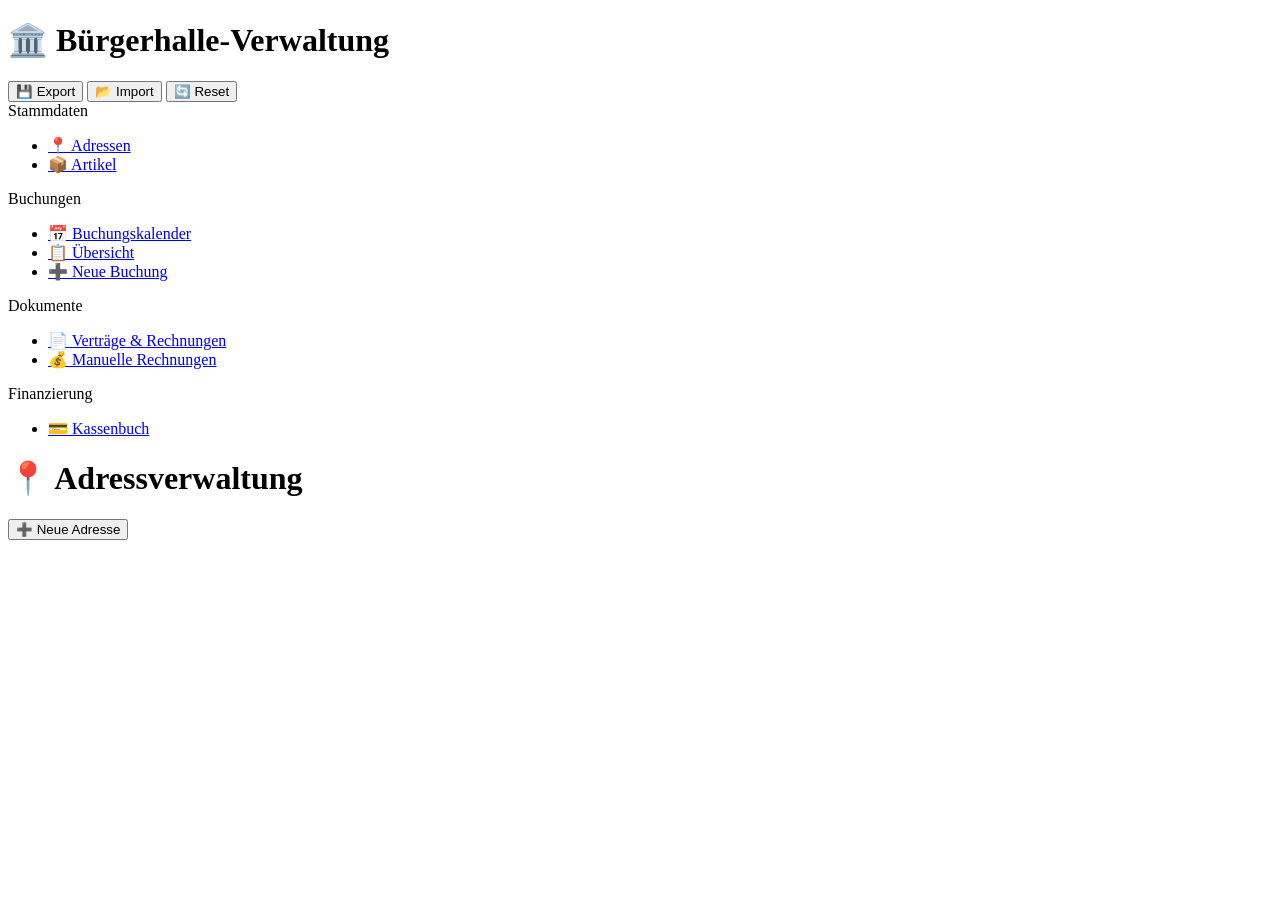
==== commit ad832b45: "Fix 404 errors - use absolute GitHub Pages URLs for all links" ====
--- a/pages/addresses.html
+++ b/pages/addresses.html
@@ -5,14 +5,14 @@
   <meta name="viewport" content="width=device-width, initial-scale=1.0">
   <title>Adressen - Bürgerhalle-Verwaltung</title>
   
-  <link rel="stylesheet" href="../css/style.css">
-  <link rel="stylesheet" href="../css/layout.css">
-  <link rel="stylesheet" href="../css/components.css">
+  <link rel="stylesheet" href="/buergerhalle/css/style.css">
+  <link rel="stylesheet" href="/buergerhalle/css/layout.css">
+  <link rel="stylesheet" href="/buergerhalle/css/components.css">
 </head>
 <body>
   <!-- ========== HEADER ========== -->
   <header class="app-header">
-    <a href="../index.html" style="text-decoration:none;color:inherit;"><h1>🏛️ Bürgerhalle-Verwaltung</h1></a>
+    <a href="/buergerhalle/index.html" style="text-decoration:none;color:inherit;"><h1>🏛️ Bürgerhalle-Verwaltung</h1></a>
     <div class="app-header-actions">
       <button onclick="App.exportData()" title="Daten exportieren">💾 Export</button>
       <button onclick="App.importData()" title="Daten importieren">📂 Import</button>
@@ -27,32 +27,32 @@
       <div class="sidebar-section">
         <div class="sidebar-section-title">Stammdaten</div>
         <ul class="sidebar-menu">
-          <li><a href="addresses.html" data-nav-link="addresses">📍 Adressen</a></li>
-          <li><a href="articles.html" data-nav-link="articles">📦 Artikel</a></li>
+          <li><a href="/buergerhalle/pages/addresses.html" data-nav-link="addresses">📍 Adressen</a></li>
+          <li><a href="/buergerhalle/pages/articles.html" data-nav-link="articles">📦 Artikel</a></li>
         </ul>
       </div>
 
       <div class="sidebar-section">
         <div class="sidebar-section-title">Buchungen</div>
         <ul class="sidebar-menu">
-          <li><a href="calendar.html" data-nav-link="calendar">📅 Buchungskalender</a></li>
-          <li><a href="bookings.html" data-nav-link="bookings">📋 Übersicht</a></li>
-          <li><a href="booking-form.html" data-nav-link="booking-form">➕ Neue Buchung</a></li>
+          <li><a href="/buergerhalle/pages/calendar.html" data-nav-link="calendar">📅 Buchungskalender</a></li>
+          <li><a href="/buergerhalle/pages/bookings.html" data-nav-link="bookings">📋 Übersicht</a></li>
+          <li><a href="/buergerhalle/pages/booking-form.html" data-nav-link="booking-form">➕ Neue Buchung</a></li>
         </ul>
       </div>
 
       <div class="sidebar-section">
         <div class="sidebar-section-title">Dokumente</div>
         <ul class="sidebar-menu">
-          <li><a href="documents.html" data-nav-link="documents">📄 Verträge &amp; Rechnungen</a></li>
-          <li><a href="invoices.html" data-nav-link="invoices">💰 Manuelle Rechnungen</a></li>
+          <li><a href="/buergerhalle/pages/documents.html" data-nav-link="documents">📄 Verträge &amp; Rechnungen</a></li>
+          <li><a href="/buergerhalle/pages/invoices.html" data-nav-link="invoices">💰 Manuelle Rechnungen</a></li>
         </ul>
       </div>
 
       <div class="sidebar-section">
         <div class="sidebar-section-title">Finanzierung</div>
         <ul class="sidebar-menu">
-          <li><a href="cashbook.html" data-nav-link="cashbook">💳 Kassenbuch</a></li>
+          <li><a href="/buergerhalle/pages/cashbook.html" data-nav-link="cashbook">💳 Kassenbuch</a></li>
         </ul>
       </div>
     </aside>
@@ -75,14 +75,14 @@
   </div>
 
   <!-- SCRIPTS -->
-  <script src="../js/storage.js"></script>
-  <script src="../js/services/numbering.js"></script>
-  <script src="../js/services/address.js"></script>
-  <script src="../js/services/article.js"></script>
-  <script src="../js/services/booking.js"></script>
-  <script src="../js/services/document.js"></script>
-  <script src="../js/services/cashbook.js"></script>
-  <script src="../js/app.js"></script>
-  <script src="../js/controllers/address-controller.js"></script>
+  <script src="/buergerhalle/js/storage.js"></script>
+  <script src="/buergerhalle/js/services/numbering.js"></script>
+  <script src="/buergerhalle/js/services/address.js"></script>
+  <script src="/buergerhalle/js/services/article.js"></script>
+  <script src="/buergerhalle/js/services/booking.js"></script>
+  <script src="/buergerhalle/js/services/document.js"></script>
+  <script src="/buergerhalle/js/services/cashbook.js"></script>
+  <script src="/buergerhalle/js/app.js"></script>
+  <script src="/buergerhalle/js/controllers/address-controller.js"></script>
 </body>
 </html>
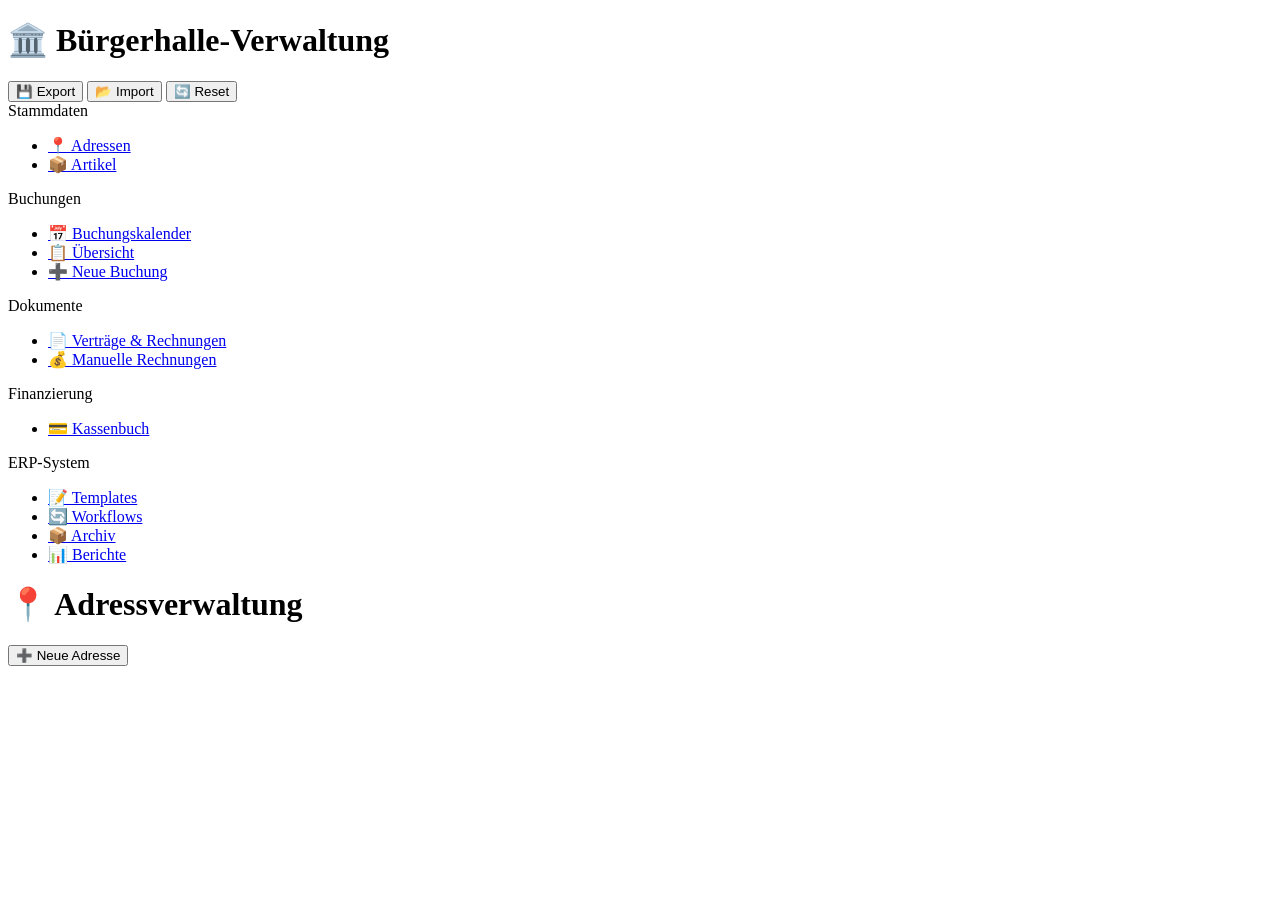
==== commit 59f694eb: "feat: Complete Mini-ERP system with consistent navigation and PDF export - Add ERP-System navigation" ====
--- a/pages/addresses.html
+++ b/pages/addresses.html
@@ -55,6 +55,16 @@
           <li><a href="/buergerhalle/pages/cashbook.html" data-nav-link="cashbook">💳 Kassenbuch</a></li>
         </ul>
       </div>
+
+      <div class="sidebar-section">
+        <div class="sidebar-section-title">ERP-System</div>
+        <ul class="sidebar-menu">
+          <li><a href="/buergerhalle/pages/templates.html" data-nav-link="templates">📝 Templates</a></li>
+          <li><a href="/buergerhalle/pages/workflows.html" data-nav-link="workflows">🔄 Workflows</a></li>
+          <li><a href="/buergerhalle/pages/archive.html" data-nav-link="archive">📦 Archiv</a></li>
+          <li><a href="/buergerhalle/pages/reports.html" data-nav-link="reports">📊 Berichte</a></li>
+        </ul>
+      </div>
     </aside>
 
     <!-- CONTENT -->
